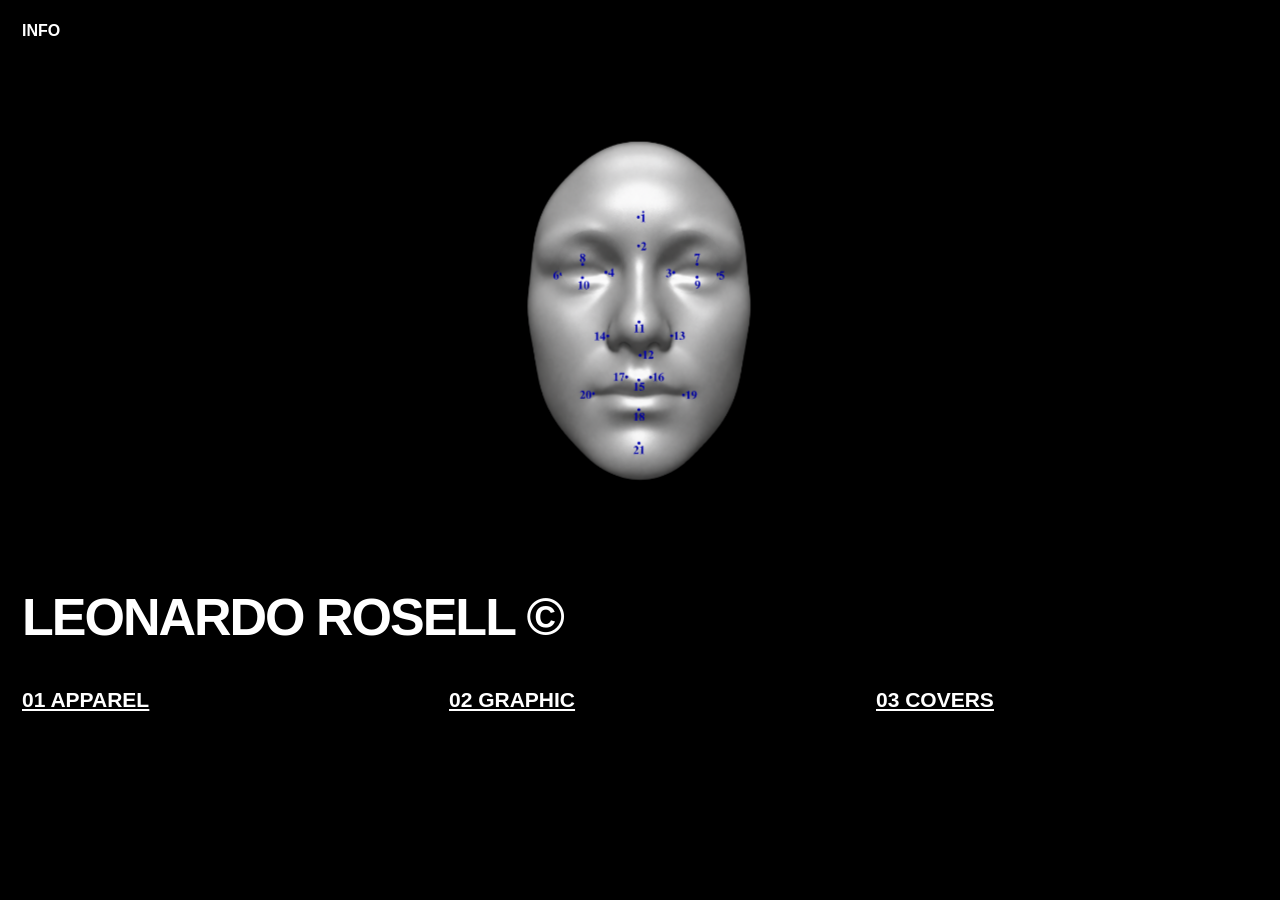
==== index.html @ 930b621e "Initial portfolio" ====
<!DOCTYPE html>
<html lang="en">

<head>
    <meta charset="UTF-8">
    <meta name="viewport" content="width=device-width, initial-scale=1.0">
    <title>Leonardo Rosell</title>
    <link rel="stylesheet" href="style.css">
</head>

<body>

    <main class="page">

        <!-- INFO -->

        <a class="info-link" href="info.html">INFO</a>


        <!-- WATCHING FACE -->

        <div class="face-watcher" id="faceWatcher">

            <div class="face-head" id="faceHead">

                <img
                    class="face-base"
                    src="images/face.png"
                    alt=""
                    draggable="false"
                >

                <div class="face-eye-mask face-eye-mask-left">
                    <img
                        class="face-eye"
                        src="images/face.png"
                        alt=""
                        draggable="false"
                    >
                </div>

                <div class="face-eye-mask face-eye-mask-right">
                    <img
                        class="face-eye"
                        src="images/face.png"
                        alt=""
                        draggable="false"
                    >
                </div>

            </div>

        </div>


        <!-- MAIN CONTENT -->

        <section class="intro">

            <h1>LEONARDO ROSELL ©</h1>

            <div class="columns">

                <div class="column">
                    <h2>
                        <a href="apparel.html">01 APPAREL</a>
                    </h2>
                </div>

                <div class="column">
                    <h2>
                        <a href="graphic.html">02 GRAPHIC</a>
                    </h2>
                </div>

                <div class="column">
                    <h2>
                        <a href="covers.html">03 COVERS</a>
                    </h2>
                </div>

            </div>

        </section>

    </main>

    <script src="index.js"></script>

</body>

</html>
---- style.css ----
* {
    box-sizing: border-box;
}

body {
    margin: 0;
    background: #000000;
    color: #ffffff;
    font-family: Arial, Helvetica, sans-serif;
}


/* =========================
   HOMEPAGE
========================= */

.page {
    min-height: 100vh;
    padding: 22px;
    display: flex;
    align-items: flex-end;
}

.intro {
    width: 100%;
    padding-bottom: 16vh;
}

h1 {
    margin: 0 0 48px 0;
    font-size: 52px;
    line-height: 0.9;
    font-weight: 700;
    letter-spacing: -2px;
}

.columns {
    display: grid;
    grid-template-columns: repeat(3, 1fr);
    gap: 45px;
}

.column h2 {
    margin: 0 0 24px 0;
    font-size: 21px;
    line-height: 1;
    text-decoration: underline;
    font-weight: 700;
}

.column p {
    margin: 0;
    font-size: 17px;
    line-height: 1.35;
    font-weight: 700;
}

h2 a {
    color: white;
}


/* =========================
   HOMEPAGE WATCHING FACE
========================= */

.face-watcher {
    position: fixed;

    left: 50%;
    top: 35%;

    width: min(24vw, 330px);
    height: auto;

    transform: translate(-50%, -50%);

    perspective: 900px;

    /* Allows the face to be clicked */
    pointer-events: auto;
    cursor: pointer;

    user-select: none;

    z-index: 2;
}

.face-head {
    position: relative;

    width: 100%;
    height: auto;

    transform-style: preserve-3d;
    transform-origin: center center;

    will-change: transform;
}

.face-base {
    position: relative;

    width: 100%;
    height: auto;

    display: block;

    object-fit: contain;

    pointer-events: none;
    user-select: none;

    -webkit-user-drag: none;
}


/*
The eye masks reuse the exact same image.
Only the image INSIDE each mask moves,
which makes the eyes appear to track
the cursor without changing the face.
*/

.face-eye-mask {
    position: absolute;

    top: 0;
    left: 0;

    width: 100%;
    height: 100%;

    overflow: hidden;

    pointer-events: none;
}

.face-eye-mask img {
    position: absolute;
    inset: 0;

    width: 100%;
    height: 100%;

    object-fit: cover;

    transform: scale(1.02);

    will-change: transform;

    pointer-events: none;
    user-select: none;

    -webkit-user-drag: none;
}

.face-eye-mask-left {
    clip-path: ellipse(
        10.5% 8.5%
        at 34% 35.5%
    );
}

.face-eye-mask-right {
    clip-path: ellipse(
        10.5% 8.5%
        at 66% 35.5%
    );
}


/*
Keep the portfolio text above the face.
*/

.intro,
.info-link {
    position: relative;
    z-index: 10;
}


/* =========================
   HOMEPAGE FACE MOBILE
========================= */

@media (max-width: 800px) {

    .face-watcher {
        top: 34%;

        width: min(
            58vw,
            300px
        );
    }

}


/* =========================
   APPAREL PAGE
========================= */

.apparel-page {
    min-height: 100vh;
    padding: 30px;
    overflow: hidden;
}

/* =========================
   APPAREL NAV
========================= */

.apparel-nav {
    position: fixed;

    top: 14px;
    left: 30px;
    right: 30px;

    display: flex;
    justify-content: space-between;
    align-items: center;

    font-size: 16px;
    font-weight: 700;

    z-index: 1000;
}

.apparel-nav a {
    color: #ffffff;
    text-decoration: none;
}

.apparel-nav a:visited {
    color: #ffffff;
}

.apparel-nav a:hover {
    text-decoration: underline;
}

.apparel-grid {
    display: grid;
    grid-template-columns: 1fr 1fr;
    gap: 60px;

    margin-top: 80px;

    height: calc(100vh - 110px);

    align-items: start;
}


/* =========================
   MANNEQUIN AREA
========================= */

.main-look {
    display: flex;
    justify-content: center;
    align-items: flex-start;

    height: 100%;

    position: relative;

    overflow: visible;
}

.mannequin-stack {
    position: relative;

    width: auto;
    height: 650px;

    margin: 0 auto;

    overflow: visible;

    flex-shrink: 0;
}


/* =========================
   BASE MANNEQUIN
========================= */

.base-model {
    height: 100%;
    width: auto;

    display: block;

    object-fit: contain;

    border: none;

    position: relative;

    z-index: 1;
}


/* =========================
   NORMAL CLOTHING LAYERS
========================= */

.clothing-layer {
    position: absolute;

    top: 0;
    left: 0;

    width: 100%;
    height: 100%;

    object-fit: contain;

    pointer-events: none;

    border: none;
}


/* SHOES = LOWEST CLOTHING LAYER */

#selected-shoes {
    z-index: 10;
}


/* BOTTOMS = ABOVE SHOES */

#selected-bottom {
    z-index: 20;
}


/* TOPS = ABOVE BOTTOMS */

#selected-top {
    z-index: 30;
}


/* HIDE EMPTY CLOTHING */

.clothing-layer[src=""] {
    display: none;
}


/* =========================
   ACCESSORY LAYER
========================= */

/*
   Accessory PNG can be taller than
   the mannequin canvas and extend
   above the mannequin.
*/

.accessory-layer {
    position: absolute;

    left: 0;
    bottom: 0;

    width: 100%;
    height: auto;

    object-fit: contain;

    pointer-events: none;

    border: none;

    z-index: 40;
}


/* HIDE EMPTY ACCESSORY */

.accessory-layer[src=""] {
    display: none;
}


/* =========================
   SHOP PANEL
========================= */

.shop-panel {
    height: 100%;

    overflow-y: auto;
    overflow-x: hidden;

    padding-right: 10px;

    scrollbar-width: none;
}

.shop-panel::-webkit-scrollbar {
    display: none;
}


/* =========================
   CATEGORY MENU
========================= */

.shop-panel input {
    display: none;
}

.category-screen {
    display: none;
}


/* MAIN MENU */

#menu:checked ~ .menu-screen {
    display: flex;
}


/* TOPS */

#tops:checked ~ .tops-screen {
    display: block;
}


/* BOTTOMS */

#bottoms:checked ~ .bottoms-screen {
    display: block;
}


/* ACCESSORIES */

#accessories:checked ~ .accessories-screen {
    display: block;
}


/* SHOES */

#shoes:checked ~ .shoes-screen {
    display: block;
}


/* =========================
   MAIN CATEGORY SCREEN
========================= */

.menu-screen {
    flex-direction: column;
    gap: 15px;
}

.menu-screen h2 {
    text-decoration: none;
    margin-bottom: 30px;
}

.menu-screen label {
    font-size: 32px;
    font-weight: bold;
    cursor: pointer;
}

.menu-screen label:hover {
    text-decoration: underline;
}

.apparel-note {
    max-width: 300px;

    margin: 35px 0 0 0;

    font-size: 10px;
    line-height: 1.35;
    font-weight: 400;

    color: #ffffff;
}


/* =========================
   CATEGORY CONTENT
========================= */

.category-actions {
    display: flex;
    align-items: center;

    gap: 22px;

    margin-bottom: 30px;
}

.back-menu {
    margin: 0;

    cursor: pointer;

    font-size: 12px;
    font-weight: 700;
}

.back-menu:hover {
    text-decoration: underline;
}


/* =========================
   CLOTHING THUMBNAILS
========================= */

.piece-grid {
    display: grid;

    grid-template-columns: repeat(2, 1fr);

    gap: 20px;

    padding-bottom: 80px;
}

.piece-grid img {
    width: 100%;

    aspect-ratio: 1 / 1;
    height: auto;

    object-fit: contain;

    display: block;
}


/* CLICKABLE ITEMS */

.clothing-option {
    cursor: pointer;
}

.clothing-option:hover {
    opacity: 0.7;
}

.clothing-reset {
    appearance: none;

    margin: 0;
    padding: 0;

    border: 0;
    background: transparent;

    color: #ffffff;

    font-family: Arial, Helvetica, sans-serif;
    font-size: 12px;
    font-weight: 700;

    text-decoration: underline;

    cursor: pointer;
}

.clothing-reset:hover {
    opacity: 0.7;
}




/* =========================
   MOBILE
========================= */

@media (max-width: 800px) {

    .apparel-page {
        overflow: visible;
    }

    .apparel-nav {
        top: 12px;
        left: 12px;
        right: 12px;
    }

    .intro {
        padding-bottom: 80px;
    }

    h1 {
        font-size: 42px;
    }

    .columns {
        grid-template-columns: 1fr;
        gap: 40px;
    }

    .apparel-grid {
        grid-template-columns: 1fr;

        height: auto;

        margin-top: 40px;
    }

    .main-look {
        height: auto;
    }

    .mannequin-stack {
        height: 550px;
    }

    .shop-panel {
        height: auto;

        overflow: visible;
    }

}/* INFO LINK */

.info-link {
    position: fixed;
    top: 22px;
    left: 22px;

    color: white;
    font-size: 16px;
    font-weight: 700;
    text-decoration: none;

    z-index: 1000;
}

.info-link:visited {
    color: white;
}

.info-link:hover {
    text-decoration: underline;
}/* =========================
   INFO PAGE
========================= */

.info-body {
    margin: 0;
    background: #000000;
    color: #ffffff;
    font-family: Arial, Helvetica, sans-serif;
}


/* PAGE */

.info-page {
    min-height: 100vh;
    padding: 14px;
}


/* TOP NAV */

.info-nav {
    width: 100%;
    display: flex;
    justify-content: space-between;
    align-items: center;

    font-size: 16px;
    font-weight: 700;
}

.info-nav a {
    color: #ffffff;
    text-decoration: none;
}

.info-nav a:visited {
    color: #ffffff;
}

.info-nav a:hover {
    text-decoration: underline;
}


/* ID CARD */

.id-card {
    display: flex;
    justify-content: flex-start;

    margin-top: 40px;
    margin-bottom: 35px;
}

.id-card img {
    width: 320px;
    height: auto;
    display: block;
}


/* ABOUT + CONTACT */

.info-details {
    display: grid;
    grid-template-columns: 320px 320px;
    gap: 80px;

    width: 100%;
    margin: 0;
    padding-bottom: 50px;
}


/* HEADINGS */

.info-section h2 {
    margin: 0 0 14px 0;

    font-size: 14px;
    line-height: 1;
    font-weight: 700;

    text-decoration: underline;
}


/* TEXT */

.info-section p {
    margin: 0;

    font-size: 14px;
    line-height: 1.4;
    font-weight: 400;
}


/* MOBILE */

@media (max-width: 800px) {

    .info-page {
        padding: 14px;
    }

    .id-card {
        margin-top: 40px;
        margin-bottom: 30px;
    }

    .id-card img {
        width: 280px;
        max-width: 90vw;
    }

    .info-details {
        grid-template-columns: 1fr;
        gap: 35px;
    }

}/* =========================
   GRAPHIC PAGE
========================= */

.graphic-body {
    margin: 0;
    background: #000;
    color: #fff;
    font-family: Arial, Helvetica, sans-serif;
    overflow: hidden;
}

.graphic-page {
    height: 100vh;
    padding: 14px;

    display: flex;
    flex-direction: column;
}


/* TOP NAV */

.graphic-nav {
    display: flex;
    justify-content: space-between;
    align-items: center;

    font-size: 16px;
    font-weight: 700;

    flex-shrink: 0;
}

.graphic-nav a {
    color: #fff;
    text-decoration: none;
}

.graphic-nav a:visited {
    color: #fff;
}

.graphic-nav a:hover {
    text-decoration: underline;
}


/* PREVIEW AREA */

.graphic-preview-wrap {
    flex: 1;

    display: flex;
    flex-direction: column;
    justify-content: flex-end;

    min-height: 0;
}

.graphic-preview {
    width: 100%;
    overflow-x: auto;
    overflow-y: hidden;

    scrollbar-width: none;

    opacity: 0;
    transform: translateY(10px);

    transition:
        opacity 0.25s ease,
        transform 0.25s ease;
}

.graphic-preview::-webkit-scrollbar {
    display: none;
}

.graphic-preview.active {
    opacity: 1;
    transform: translateY(0);
}


/* IMAGE ROW */

.graphic-images {
    display: flex;
    align-items: center;

    gap: 18px;

    width: max-content;

    padding: 20px 0;
}

.graphic-images img {
    height: 48vh;
    width: auto;

    max-width: 70vw;

    object-fit: contain;

    display: block;

    flex-shrink: 0;
}


/* CUSTOM SCROLLBAR */

.graphic-scrollbar {
    margin-top: 10px;
    padding: 0 2px;
}

.graphic-scroll-track {
    position: relative;

    width: 100%;
    height: 2px;

    background: #333;
}

.graphic-scroll-thumb {
    position: absolute;

    top: -3px;
    left: 0;

    height: 8px;
    width: 80px;

    background: #fff;

    cursor: grab;

    transition: width 0.2s ease;
}

.graphic-scroll-thumb:active {
    cursor: grabbing;
}


/* PROJECT MENU */

.project-menu {
    display: grid;
    grid-template-columns: repeat(4, 1fr);

    gap: 24px;

    padding-top: 18px;

    flex-shrink: 0;
}

.project-item {
    background: none;
    border: none;

    color: #fff;

    text-align: left;

    padding: 0;

    cursor: pointer;

    font-family: Arial, Helvetica, sans-serif;
}

.project-item span {
    display: block;
}

.project-item span:first-child {
    font-size: 12px;
    margin-bottom: 5px;
}

.project-item span:last-child {
    font-size: 14px;
    font-weight: 700;
}

.project-item:hover span:last-child,
.project-item.active span:last-child {
    text-decoration: underline;
}


/* MOBILE */

@media (max-width: 800px) {

    .graphic-body {
        overflow: auto;
    }

    .graphic-page {
        min-height: 100vh;
        height: auto;
    }

    .graphic-preview-wrap {
        min-height: 65vh;
    }

    .graphic-images img {
        height: 45vh;
        max-width: 85vw;
    }

    .project-menu {
        grid-template-columns: repeat(2, 1fr);
        gap: 24px;
    }

}/* =========================
   PROJECT THUMBNAILS
========================= */

.project-menu {
    display: grid;
    grid-template-columns: repeat(4, 1fr);
    gap: 25px;

    width: 100%;

    /* smaller gap between scrollbar and thumbnails */
    padding-top: 25px;

    flex-shrink: 0;
}


/* PROJECT */

.project-item {
    background: none;
    border: none;

    color: #ffffff;

    padding: 0;
    margin: 0;

    text-align: left;
    cursor: pointer;

    font-family: Arial, Helvetica, sans-serif;

    width: 100%;

    display: flex;
    flex-direction: column;
    align-items: flex-start;
}


/* THUMBNAIL */

.project-thumbnail {
    width: 100%;

    /* makes image area reach upward toward scrollbar */
    height: 230px;

    object-fit: contain;
    object-position: left bottom;

    display: block;

    margin: 0 0 10px 0;
}


/* EMPTY PROJECTS */

.project-placeholder {
    width: 100%;
    height: 230px;

    margin: 0 0 10px 0;
}


/* PROJECT TEXT */

.project-info {
    display: flex;
    flex-direction: column;
    align-items: flex-start;
}


/* PROJECT NUMBER */

.project-info span:first-child {
    font-size: 11px;
    line-height: 1;
    font-weight: 400;

    margin-bottom: 6px;
}


/* PROJECT NAME */

.project-info span:last-child {
    font-size: 13px;
    line-height: 1;
    font-weight: 700;
}


/* HOVER */

.project-item:hover .project-info span:last-child {
    text-decoration: underline;
}


/* ACTIVE */

.project-item.active .project-info span:last-child {
    text-decoration: underline;
}


/* MOBILE */

@media (max-width: 800px) {

    .project-menu {
        grid-template-columns: repeat(2, 1fr);
        gap: 20px;

        padding-top: 20px;
    }

    .project-thumbnail,
    .project-placeholder {
        height: 160px;
    }

}.graphic-images video {
    height: 48vh;
    width: auto;

    max-width: 70vw;

    object-fit: contain;

    display: block;

    flex-shrink: 0;
}/* =========================
   COVERS PAGE
========================= */

.covers-body {
    margin: 0;

    background: #000000;
    color: #ffffff;

    font-family:
        Arial,
        Helvetica,
        sans-serif;

    overflow: hidden;
}


.covers-page {
    width: 100%;
    height: 100vh;

    padding: 14px;

    display: flex;
    flex-direction: column;

    overflow: hidden;
}


/* =========================
   NAV
========================= */

.covers-nav {
    width: 100%;

    display: flex;
    justify-content: space-between;
    align-items: center;

    flex-shrink: 0;

    font-size: 16px;
    font-weight: 700;

    position: relative;

    z-index: 1000;
}


.covers-nav a {
    color: #ffffff;
    text-decoration: none;
}


.covers-nav a:visited {
    color: #ffffff;
}


.covers-nav a:hover {
    text-decoration: underline;
}


/* =========================
   STAGE
========================= */

.covers-stage {
    position: relative;

    flex: 1;

    min-height: 0;

    display: flex;
    justify-content: center;
    align-items: center;

    overflow: hidden;

    perspective: 1100px;

    perspective-origin:
        center center;

    transform-style:
        preserve-3d;
}


/* =========================
   STACK
========================= */

.covers-stack {
    position: relative;

    width: min(
        22vw,
        330px
    );

    aspect-ratio: 1 / 1;

    transform:
        translateY(10px);

    transform-style:
        preserve-3d;
}


/* =========================
   CARD
========================= */

.cover-card {
    position: absolute;

    top: 0;
    left: 0;

    width: 100%;

    aspect-ratio: 1 / 1;

    transform-origin:
        center bottom;

    transform-style:
        preserve-3d;

    backface-visibility:
        hidden;

    will-change:
        transform,
        opacity;

    transition:
        transform
        0.58s
        cubic-bezier(
            0.22,
            0.61,
            0.36,
            1
        ),

        opacity
        0.25s
        ease;
}


/* =========================
   ARTWORK
========================= */

.cover-card img {
    width: 100%;

    aspect-ratio: 1 / 1;

    display: block;

    object-fit: cover;

    height: auto;

    border-radius: 2px;

    box-shadow:
        0 8px 30px
        rgba(
            0,
            0,
            0,
            0.45
        );

    pointer-events: none;

    user-select: none;

    -webkit-user-drag: none;
}


/* =========================
   ARROW CONTROLS
========================= */

.covers-controls {
    position: absolute;

    /*
    Stack is max 330px wide,
    so this puts the controls
    just to its right.
    */

    left: calc(
        50% +
        min(11vw, 165px) +
        34px
    );

    top: 50%;

    transform:
        translateY(-50%);

    display: flex;
    flex-direction: column;

    gap: 8px;

    z-index: 2000;
}


.cover-arrow {
    appearance: none;

    border: 0;

    padding: 2px 6px;

    margin: 0;

    background: transparent;

    color: #ffffff;

    font-family:
        Arial,
        Helvetica,
        sans-serif;

    font-size: 24px;
    line-height: 1;

    font-weight: 400;

    cursor: pointer;

    transition:
        opacity 0.15s ease,
        transform 0.15s ease;
}


.cover-arrow:hover:not(:disabled) {
    transform:
        scale(1.15);
}


.cover-arrow:disabled {
    opacity: 0.2;

    cursor: default;
}


/* =========================
   FOOTER
========================= */

.covers-footer {
    width: 100%;

    display: flex;
    justify-content: space-between;
    align-items: center;

    flex-shrink: 0;

    padding-top: 8px;

    font-size: 12px;
    font-weight: 700;

    position: relative;

    z-index: 1000;
}


#coversTitle {
    text-align: right;
}


/* =========================
   MOBILE
========================= */

@media (max-width: 800px) {

    .covers-page {
        padding: 12px;
    }


    .covers-stack {
        width: 62vw;
    }


    .covers-stage {
        perspective: 850px;
    }


    .covers-controls {
        left: auto;
        right: 3px;

        gap: 10px;
    }


    .cover-arrow {
        font-size: 25px;
    }


    .covers-footer {
        font-size: 11px;
    }

}/* =========================
   CUSTOM CURSOR
========================= */

html,
body,
a,
button,
label,
.face-watcher,
.clothing-option {
    cursor: url("images/cursor.png") 16 16, auto;
}
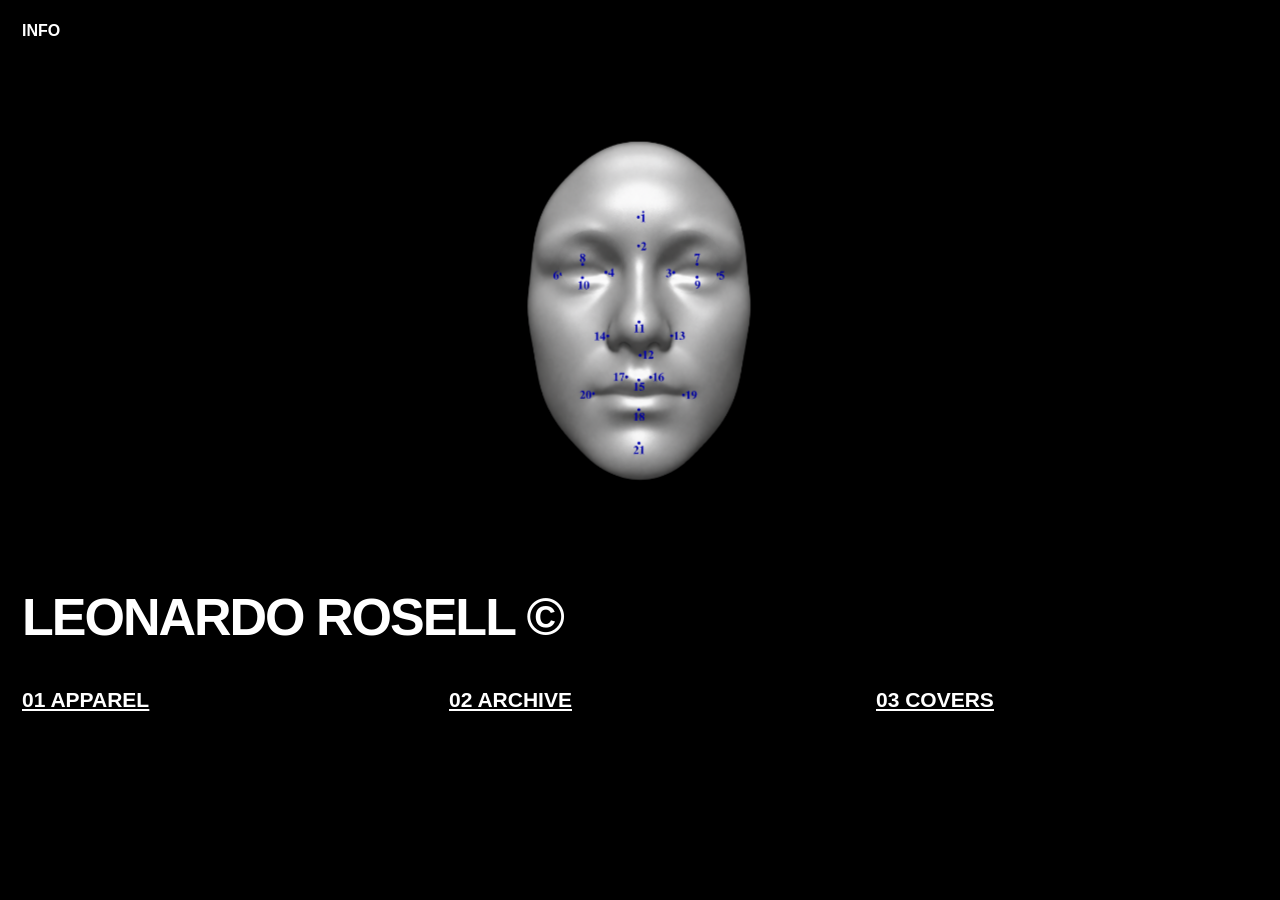
==== commit 2431d917: "Update portfolio and project pages" ====
--- a/index.html
+++ b/index.html
@@ -4,7 +4,22 @@
 <head>
     <meta charset="UTF-8">
     <meta name="viewport" content="width=device-width, initial-scale=1.0">
+
     <title>Leonardo Rosell</title>
+
+    <!-- SOCIAL PREVIEW -->
+    <meta property="og:title" content="Leonardo Rosell">
+    <meta property="og:description" content="Visual Communication Design Portfolio">
+    <meta property="og:image" content="https://leonardorosell.com/images/preview.png">
+    <meta property="og:url" content="https://leonardorosell.com/">
+    <meta property="og:type" content="website">
+
+    <!-- X / TWITTER PREVIEW -->
+    <meta name="twitter:card" content="summary_large_image">
+    <meta name="twitter:title" content="Leonardo Rosell">
+    <meta name="twitter:description" content="Visual Communication Design Portfolio">
+    <meta name="twitter:image" content="https://leonardorosell.com/images/preview.png">
+
     <link rel="stylesheet" href="style.css">
 </head>
 
@@ -69,7 +84,7 @@
 
                 <div class="column">
                     <h2>
-                        <a href="graphic.html">02 GRAPHIC</a>
+                        <a href="graphic.html">02 ARCHIVE</a>
                     </h2>
                 </div>
 
--- a/style.css
+++ b/style.css
@@ -664,24 +664,32 @@
 
 .info-body {
     margin: 0;
+
     background: #000000;
     color: #ffffff;
+
     font-family: Arial, Helvetica, sans-serif;
 }
 
 
-/* PAGE */
+/* =========================
+   PAGE
+========================= */
 
 .info-page {
     min-height: 100vh;
+
     padding: 14px;
 }
 
 
-/* TOP NAV */
+/* =========================
+   TOP NAV
+========================= */
 
 .info-nav {
     width: 100%;
+
     display: flex;
     justify-content: space-between;
     align-items: center;
@@ -692,6 +700,7 @@
 
 .info-nav a {
     color: #ffffff;
+
     text-decoration: none;
 }
 
@@ -704,7 +713,9 @@
 }
 
 
-/* ID CARD */
+/* =========================
+   ID CARD
+========================= */
 
 .id-card {
     display: flex;
@@ -715,26 +726,35 @@
 }
 
 .id-card img {
+    display: block;
+
     width: 320px;
     height: auto;
-    display: block;
-}
-
-
-/* ABOUT + CONTACT */
+}
+
+
+/* =========================
+   ABOUT + CONTACT
+========================= */
 
 .info-details {
     display: grid;
+
     grid-template-columns: 320px 320px;
+
     gap: 80px;
 
     width: 100%;
+
     margin: 0;
+
     padding-bottom: 50px;
 }
 
 
-/* HEADINGS */
+/* =========================
+   HEADINGS
+========================= */
 
 .info-section h2 {
     margin: 0 0 14px 0;
@@ -747,7 +767,9 @@
 }
 
 
-/* TEXT */
+/* =========================
+   TEXT
+========================= */
 
 .info-section p {
     margin: 0;
@@ -758,7 +780,28 @@
 }
 
 
-/* MOBILE */
+/* =========================
+   CONTACT LINKS
+========================= */
+
+.info-section a {
+    color: #ffffff;
+
+    text-decoration: none;
+}
+
+.info-section a:visited {
+    color: #ffffff;
+}
+
+.info-section a:hover {
+    text-decoration: underline;
+}
+
+
+/* =========================
+   MOBILE
+========================= */
 
 @media (max-width: 800px) {
 
@@ -778,372 +821,207 @@
 
     .info-details {
         grid-template-columns: 1fr;
+
         gap: 35px;
     }
 
+
+
 }/* =========================
-   GRAPHIC PAGE
+   GRAPHIC
 ========================= */
 
 .graphic-body {
     margin: 0;
-    background: #000;
-    color: #fff;
+
+    background: #000000;
+    color: #ffffff;
+
     font-family: Arial, Helvetica, sans-serif;
-    overflow: hidden;
-}
+}
+
 
 .graphic-page {
-    height: 100vh;
-    padding: 14px;
-
-    display: flex;
-    flex-direction: column;
-}
-
-
-/* TOP NAV */
+    width: 100%;
+
+    padding: 14px 22px 80px 22px;
+}
+
+
+/* =========================
+   NAVIGATION
+========================= */
 
 .graphic-nav {
     display: flex;
     justify-content: space-between;
     align-items: center;
 
+    margin-bottom: 60px;
+
     font-size: 16px;
     font-weight: 700;
-
-    flex-shrink: 0;
-}
+}
+
 
 .graphic-nav a {
-    color: #fff;
+    color: #ffffff;
     text-decoration: none;
 }
 
-.graphic-nav a:visited {
-    color: #fff;
-}
 
 .graphic-nav a:hover {
     text-decoration: underline;
 }
 
 
-/* PREVIEW AREA */
-
-.graphic-preview-wrap {
-    flex: 1;
-
+/* =========================
+   PROJECT GRID
+========================= */
+
+.graphic-projects {
+    display: grid;
+
+    grid-template-columns: repeat(2, minmax(0, 1fr));
+
+    column-gap: 22px;
+    row-gap: 70px;
+}
+
+
+/* =========================
+   PROJECT
+========================= */
+
+.graphic-project {
+    display: block;
+
+    width: 100%;
+    min-width: 0;
+
+    color: #ffffff;
+    text-decoration: none;
+}
+
+
+/* =========================
+   PROJECT INFO
+========================= */
+
+.graphic-project-info {
     display: flex;
-    flex-direction: column;
-    justify-content: flex-end;
-
-    min-height: 0;
-}
-
-.graphic-preview {
-    width: 100%;
-    overflow-x: auto;
-    overflow-y: hidden;
-
-    scrollbar-width: none;
-
-    opacity: 0;
-    transform: translateY(10px);
-
-    transition:
-        opacity 0.25s ease,
-        transform 0.25s ease;
-}
-
-.graphic-preview::-webkit-scrollbar {
-    display: none;
-}
-
-.graphic-preview.active {
-    opacity: 1;
-    transform: translateY(0);
-}
-
-
-/* IMAGE ROW */
-
-.graphic-images {
-    display: flex;
+    justify-content: space-between;
     align-items: center;
 
-    gap: 18px;
-
-    width: max-content;
-
-    padding: 20px 0;
-}
-
-.graphic-images img {
-    height: 48vh;
-    width: auto;
-
-    max-width: 70vw;
-
-    object-fit: contain;
-
-    display: block;
-
-    flex-shrink: 0;
-}
-
-
-/* CUSTOM SCROLLBAR */
-
-.graphic-scrollbar {
-    margin-top: 10px;
-    padding: 0 2px;
-}
-
-.graphic-scroll-track {
-    position: relative;
-
-    width: 100%;
-    height: 2px;
-
-    background: #333;
-}
-
-.graphic-scroll-thumb {
-    position: absolute;
-
-    top: -3px;
-    left: 0;
-
-    height: 8px;
-    width: 80px;
-
-    background: #fff;
-
-    cursor: grab;
-
-    transition: width 0.2s ease;
-}
-
-.graphic-scroll-thumb:active {
-    cursor: grabbing;
-}
-
-
-/* PROJECT MENU */
-
-.project-menu {
-    display: grid;
-    grid-template-columns: repeat(4, 1fr);
-
-    gap: 24px;
-
-    padding-top: 18px;
-
-    flex-shrink: 0;
-}
-
-.project-item {
-    background: none;
-    border: none;
-
-    color: #fff;
-
-    text-align: left;
-
-    padding: 0;
-
-    cursor: pointer;
-
-    font-family: Arial, Helvetica, sans-serif;
-}
-
-.project-item span {
-    display: block;
-}
-
-.project-item span:first-child {
-    font-size: 12px;
-    margin-bottom: 5px;
-}
-
-.project-item span:last-child {
+    gap: 20px;
+
+    margin-bottom: 10px;
+
     font-size: 14px;
     font-weight: 700;
 }
 
-.project-item:hover span:last-child,
-.project-item.active span:last-child {
+
+.graphic-project-info span:last-child {
+    white-space: nowrap;
+}
+
+
+.graphic-project:hover
+.graphic-project-info span:last-child {
     text-decoration: underline;
 }
 
 
-/* MOBILE */
-
-@media (max-width: 800px) {
-
-    .graphic-body {
-        overflow: auto;
-    }
+/* =========================
+   MEDIA FRAME
+========================= */
+
+.graphic-media {
+    position: relative;
+
+    width: 100%;
+
+    aspect-ratio: 16 / 10;
+
+    overflow: hidden;
+
+    background: #000000;
+}
+
+
+/* =========================
+   VIDEO
+========================= */
+
+.graphic-media video {
+    position: absolute;
+
+    top: 0;
+    left: 0;
+
+    width: 100%;
+    height: 100%;
+
+    display: block;
+
+    object-fit: cover;
+    object-position: center;
+
+    transition: opacity 0.2s ease;
+}
+
+
+.graphic-project:hover
+.graphic-media video {
+    opacity: 0.82;
+}
+
+
+/* =========================
+   MOBILE
+========================= */
+
+@media (max-width: 700px) {
 
     .graphic-page {
-        min-height: 100vh;
+        padding: 14px 14px 50px 14px;
+    }
+
+
+    .graphic-nav {
+        margin-bottom: 45px;
+    }
+
+
+    .graphic-projects {
+        grid-template-columns: 1fr;
+
+        row-gap: 65px;
+    }
+
+
+    .graphic-media {
+        aspect-ratio: auto;
+        overflow: visible;
+    }
+
+
+    .graphic-media video {
+        position: relative;
+
+        top: auto;
+        left: auto;
+
+        width: 100%;
         height: auto;
-    }
-
-    .graphic-preview-wrap {
-        min-height: 65vh;
-    }
-
-    .graphic-images img {
-        height: 45vh;
-        max-width: 85vw;
-    }
-
-    .project-menu {
-        grid-template-columns: repeat(2, 1fr);
-        gap: 24px;
-    }
-
-}/* =========================
-   PROJECT THUMBNAILS
-========================= */
-
-.project-menu {
-    display: grid;
-    grid-template-columns: repeat(4, 1fr);
-    gap: 25px;
-
-    width: 100%;
-
-    /* smaller gap between scrollbar and thumbnails */
-    padding-top: 25px;
-
-    flex-shrink: 0;
-}
-
-
-/* PROJECT */
-
-.project-item {
-    background: none;
-    border: none;
-
-    color: #ffffff;
-
-    padding: 0;
-    margin: 0;
-
-    text-align: left;
-    cursor: pointer;
-
-    font-family: Arial, Helvetica, sans-serif;
-
-    width: 100%;
-
-    display: flex;
-    flex-direction: column;
-    align-items: flex-start;
-}
-
-
-/* THUMBNAIL */
-
-.project-thumbnail {
-    width: 100%;
-
-    /* makes image area reach upward toward scrollbar */
-    height: 230px;
-
-    object-fit: contain;
-    object-position: left bottom;
-
-    display: block;
-
-    margin: 0 0 10px 0;
-}
-
-
-/* EMPTY PROJECTS */
-
-.project-placeholder {
-    width: 100%;
-    height: 230px;
-
-    margin: 0 0 10px 0;
-}
-
-
-/* PROJECT TEXT */
-
-.project-info {
-    display: flex;
-    flex-direction: column;
-    align-items: flex-start;
-}
-
-
-/* PROJECT NUMBER */
-
-.project-info span:first-child {
-    font-size: 11px;
-    line-height: 1;
-    font-weight: 400;
-
-    margin-bottom: 6px;
-}
-
-
-/* PROJECT NAME */
-
-.project-info span:last-child {
-    font-size: 13px;
-    line-height: 1;
-    font-weight: 700;
-}
-
-
-/* HOVER */
-
-.project-item:hover .project-info span:last-child {
-    text-decoration: underline;
-}
-
-
-/* ACTIVE */
-
-.project-item.active .project-info span:last-child {
-    text-decoration: underline;
-}
-
-
-/* MOBILE */
-
-@media (max-width: 800px) {
-
-    .project-menu {
-        grid-template-columns: repeat(2, 1fr);
-        gap: 20px;
-
-        padding-top: 20px;
-    }
-
-    .project-thumbnail,
-    .project-placeholder {
-        height: 160px;
-    }
-
-}.graphic-images video {
-    height: 48vh;
-    width: auto;
-
-    max-width: 70vw;
-
-    object-fit: contain;
-
-    display: block;
-
-    flex-shrink: 0;
+
+        object-fit: contain;
+    }
+
+
+
+
 }/* =========================
    COVERS PAGE
 ========================= */
@@ -1497,3 +1375,191 @@
 .clothing-option {
     cursor: url("images/cursor.png") 16 16, auto;
 }
+/* =========================
+   PROJECT PAGE
+========================= */
+
+.project-body {
+    margin: 0;
+
+    background: #000000;
+    color: #ffffff;
+
+    font-family: Arial, Helvetica, sans-serif;
+}
+
+.project-page {
+    width: 100%;
+
+    padding: 14px 22px 80px 22px;
+}
+
+
+/* =========================
+   NAVIGATION
+========================= */
+
+.project-nav {
+    display: flex;
+    justify-content: space-between;
+    align-items: center;
+
+    font-size: 16px;
+    font-weight: 700;
+}
+
+.project-nav a {
+    color: #ffffff;
+    text-decoration: none;
+}
+
+.project-nav a:hover {
+    text-decoration: underline;
+}
+
+
+/* =========================
+   INTRO
+========================= */
+
+.project-intro {
+    margin-top: 100px;
+    margin-bottom: 80px;
+}
+
+.project-intro h1 {
+    margin: 0 0 35px 0;
+
+    font-size: clamp(40px, 7vw, 110px);
+    line-height: 0.9;
+
+    font-weight: 700;
+    letter-spacing: -0.04em;
+}
+
+.project-intro-grid {
+    display: grid;
+
+    grid-template-columns: 1fr 1fr;
+
+    gap: 40px;
+}
+
+.project-intro-grid p {
+    margin: 0;
+
+    max-width: 600px;
+
+    font-size: 14px;
+    line-height: 1.4;
+}
+
+
+/* =========================
+   MEDIA GRID
+========================= */
+
+.project-media-grid {
+    display: grid;
+
+    grid-template-columns: repeat(2, minmax(0, 1fr));
+
+    gap: 22px;
+
+    width: 100%;
+}
+
+
+/* =========================
+   MEDIA
+========================= */
+
+.project-media {
+    width: 100%;
+    min-width: 0;
+
+    margin: 0;
+}
+
+.project-media img,
+.project-media video {
+    display: block;
+
+    width: 100%;
+    height: auto;
+}
+
+
+/* =========================
+   NEXT PROJECT
+========================= */
+
+.project-next {
+    display: flex;
+    justify-content: flex-end;
+
+    padding-top: 100px;
+}
+
+.project-next a {
+    color: #ffffff;
+
+    font-size: 16px;
+    font-weight: 700;
+
+    text-decoration: none;
+}
+
+.project-next a:hover {
+    text-decoration: underline;
+}
+
+
+/* =========================
+   MOBILE
+========================= */
+
+@media (max-width: 700px) {
+
+    .project-page {
+        padding: 14px 14px 50px 14px;
+    }
+
+    .project-intro {
+        margin-top: 70px;
+        margin-bottom: 50px;
+    }
+
+    .project-intro h1 {
+        margin-bottom: 25px;
+
+        font-size: 42px;
+    }
+
+    .project-intro-grid {
+        grid-template-columns: 1fr;
+
+        gap: 25px;
+    }
+
+    .project-media-grid {
+        grid-template-columns: 1fr;
+
+        gap: 14px;
+    }
+
+    .project-media {
+        width: 100%;
+    }
+
+    .project-media img,
+    .project-media video {
+        width: 100%;
+        height: auto;
+    }
+
+    .project-next {
+        padding-top: 70px;
+    }
+
+}
